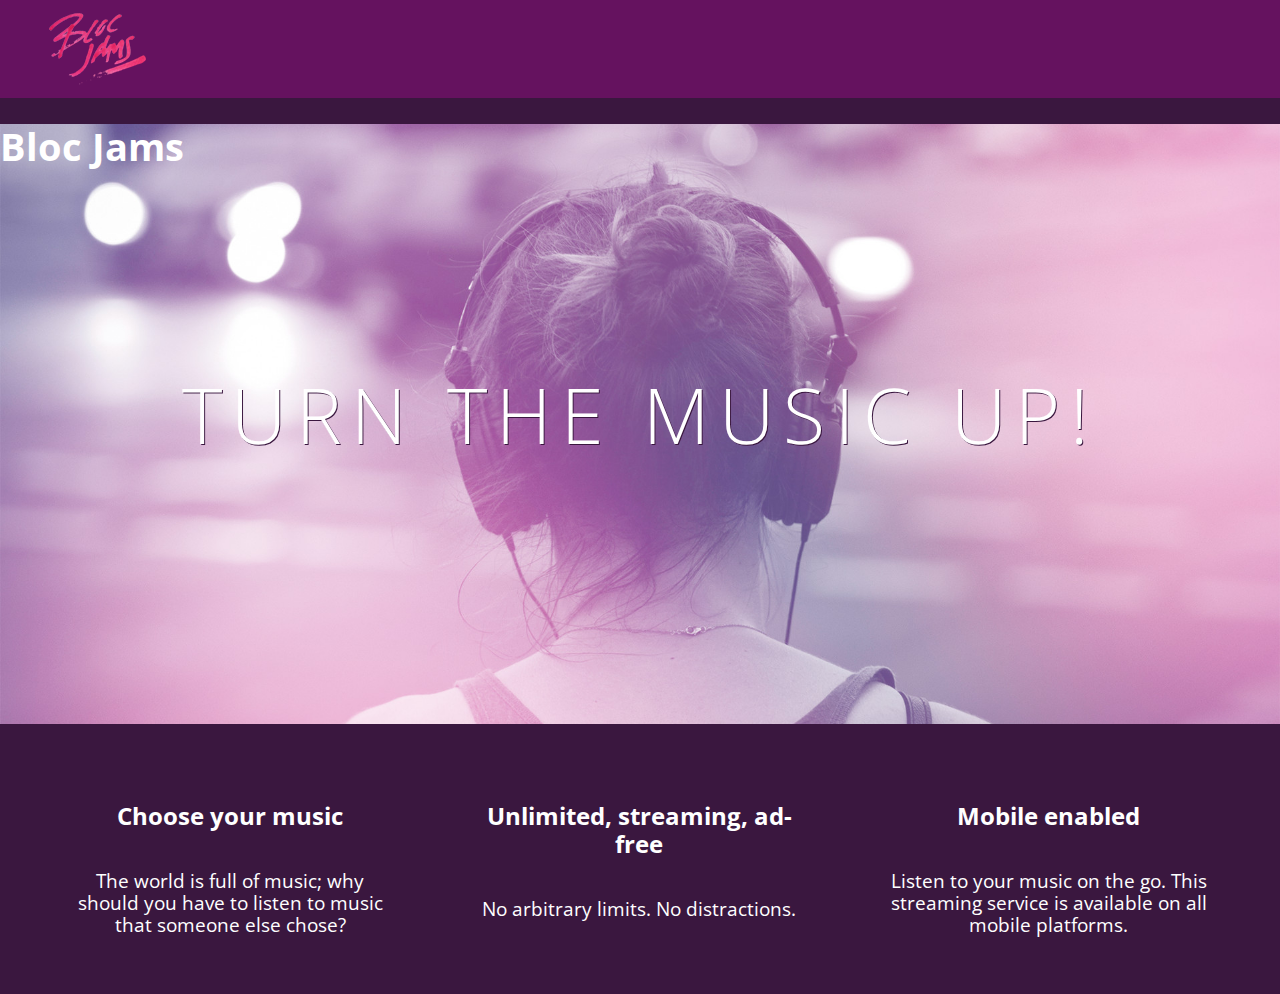
==== bloc-jams/index.html @ 4f091449 "checkpoint 4 completed" ====
<!DOCTYPE html>
<html>
    <head>
        <title>Bloc Jams</title>
        <meta name="viewport" content="width=device-width, initial-scale=1">
        <link rel="stylesheet" type="text/css" href="http://fonts.googleapis.com/css?family=Open+Sans:400,800,600,700,300">
        <link rel="stylesheet" type="text/css" href="http://code.ionicframework.com/ionicons/2.0.1/css/ionicons.min.css">
        <link rel="stylesheet" type="text/css" href="styles/normalize.css">
        <link rel="stylesheet" type="text/css" href="styles/main.css">
        <link rel="stylesheet" type="text/css" href="styles/landing.css">
     </head>
    <body class="landing">
        <nav class="navbar"> <!-- nav bar -->
             <img src="assets/images/bloc_jams_logo.png" alt="bloc jams logo" class="logo">
        </nav>
        <section class="hero-content"> <!-- hero content -->
             <h1>Bloc Jams</h1>
             <h1 class="hero-title">Turn the music up!</h1>
        </section>
        <section class="selling-points container clearfix"> <!-- selling points -->
             <div class="point column third">
                 <span class="ion-music-note"></span>
                 <h5 class="point-title">Choose your music</h5>
                 <p class="point-description">The world is full of music; why should you have to listen to music that someone else chose?</p>
             </div>
             <div class="point column third">
                 <span class="ion-radio-waves"></span>
                 <h5 class="point-title">Unlimited, streaming, ad-free</h5>
                 <p class="point-description">No arbitrary limits. No distractions.</p>
             </div>
             <div class="point column third">
                 <span class="ion-iphone"></span>
                 <h5 class="point-title">Mobile enabled</h5>
                 <p class="point-description">Listen to your music on the go. This streaming service is available on all mobile platforms.</p>
             </div>
         </section>
    </body>
</html>
---- bloc-jams/styles/main.css ----
*, *::before, *::after {
     -moz-box-sizing: border-box;
     -webkit-box-sizing: border-box;
     box-sizing: border-box;
 }

html {
     height: 100%; /* makes sure our HTML takes up 100% of the browser window */
     font-size: 100%;
 }
 
 body {
     font-family: 'Open Sans'; /* sets our font to the "Open Sans" typeface */
     color: white;             /* sets the text color to white */
     min-height: 100%;         /* says the height of the body must be, at minimum, 100% of the window */
 }
 
.navbar {
     padding: 0.5rem;
     background-color: rgb(101,18,95);
 }
 
 .navbar .logo {
     position: relative; /* positioning will be explained in a resource */
     left: 2rem;
 }
 
.container {
     margin: 0 auto;
     max-width: 64rem;
 }

/* Medium and small screens (640px) */
 @media (min-width: 640px) {
   html { font-size: 112%; }
     
     .column {
         float: left;
         padding-left: 1rem;
         padding-right: 1rem;
     }
     
     .column.full { width: 100%; }
     .column.two-thirds { width: 66.7%; }
     .column.half { width: 50%; }
     .column.third { width: 33.3%; }
     .column.fourth { width: 25%; }
     .column.flow-opposite { float: right; }
 }
 
 /* Large screens (1024px) */
 @media (min-width: 1024px) {
   html { font-size: 120%; }
 }

.clearfix::before,
.clearfix::after {
   content: " ";
   display: table;
}

.clearfix::after {
   clear: both;
}
---- bloc-jams/styles/landing.css ----
body.landing {
     background-color: rgb(58,23,63);
 }
 
 .hero-content {
     position: relative;
     min-height: 600px;
     background-image: url(../assets/images/bloc_jams_bg.jpg);
     background-repeat: no-repeat;
     background-position: center center;
     background-size: cover;
 }
 
 .hero-content .hero-title {
     position: absolute;
     top: 40%;
     -webkit-transform: translateY(-50%);
     -moz-transform: translateY(-50%);
     transform: translateY(-50%);
     width: 100%;
     text-align: center;
     font-size: 4rem;
     font-weight: 300;
     text-transform: uppercase;
     letter-spacing: 0.5rem;
     text-shadow: 1px 1px 0px rgb(58,23,63);
 }
 
 .selling-points {
     position: relative;
 }
 
 .point {
     position: relative;
     padding: 2rem;
     text-align: center;
 }
 
 .point .point-title {
     font-size: 1.25rem;
 }
 
 .ion-music-note,
 .ion-radio-waves,
 .ion-iphone {
     color: rgb(233,50,117);
     font-size: 5rem;
 }
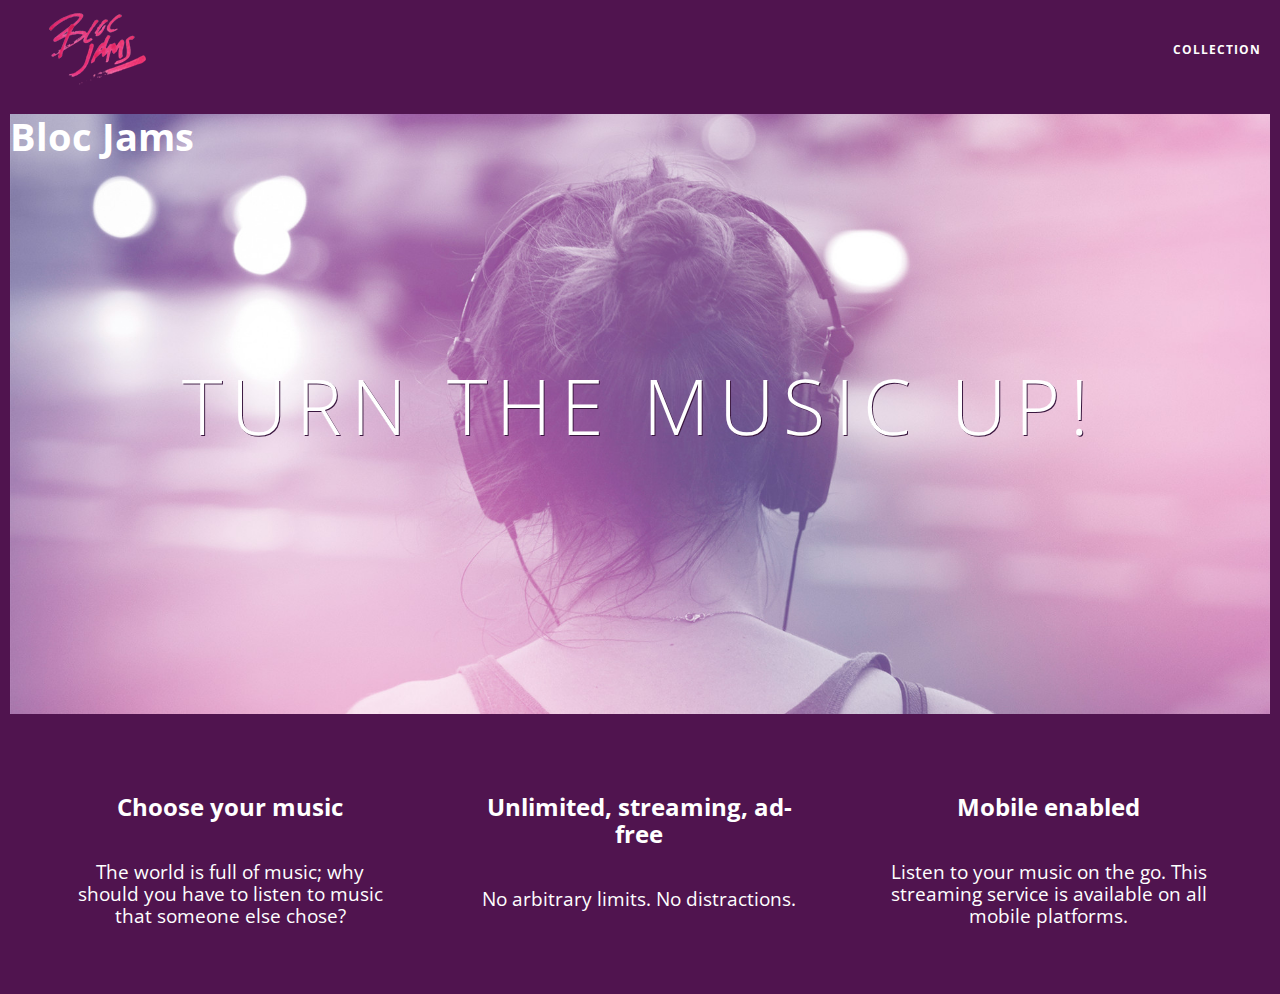
==== commit 80584f64: "checkpoint 5 completed" ====
--- a/bloc-jams/index.html
+++ b/bloc-jams/index.html
@@ -11,8 +11,12 @@
      </head>
     <body class="landing">
         <nav class="navbar"> <!-- nav bar -->
-             <img src="assets/images/bloc_jams_logo.png" alt="bloc jams logo" class="logo">
-        </nav>
+             <a href="index.html" class="logo">
+             <img src="assets/images/bloc_jams_logo.png" alt="bloc jams logo">
+         </a>
+         <div class="links-container">
+             <a href="collection.html" class="navbar-link">collection</a>
+         </div>
         <section class="hero-content"> <!-- hero content -->
              <h1>Bloc Jams</h1>
              <h1 class="hero-title">Turn the music up!</h1>
--- a/bloc-jams/styles/main.css
+++ b/bloc-jams/styles/main.css
@@ -16,15 +16,59 @@
  }
  
 .navbar {
+     position: relative;
      padding: 0.5rem;
-     background-color: rgb(101,18,95);
+      /* #1 */
+     background-color: rgba(101,18,95,0.5);
+     /* #2 */
+     z-index: 1;
  }
  
  .navbar .logo {
      position: relative; /* positioning will be explained in a resource */
      left: 2rem;
+          cursor: pointer;  /* produces the finger-pointer icon when you hover over the logo */
  }
  
+ .navbar .links-container {
+     display: table;
+     position: absolute;
+     top: 0;
+     right: 0;
+     height: 100px;
+     color: white;
+     /* #3 */
+     text-decoration: none;
+ }
+ 
+ .links-container .navbar-link {
+     display: table-cell;
+     position: relative;
+     height: 100%;
+     padding-left: 1rem;
+     padding-right: 1rem;
+     /* #4 */
+     vertical-align: middle;
+     color: white;
+     font-size: 0.625rem;
+     letter-spacing: 0.05rem;
+     font-weight: 700;
+     text-transform: uppercase;
+     /* #3 */
+     text-decoration: none;
+     cursor: pointer;
+ }
+ 
+   /* #5 */
+ .links-container .navbar-link:hover {
+     color: rgb(233,50,117);
+ }
+
+.links-container .navbar-link:active {
+    color: rgb(233,50,117);
+    background-color: white;
+}
+
 .container {
      margin: 0 auto;
      max-width: 64rem;
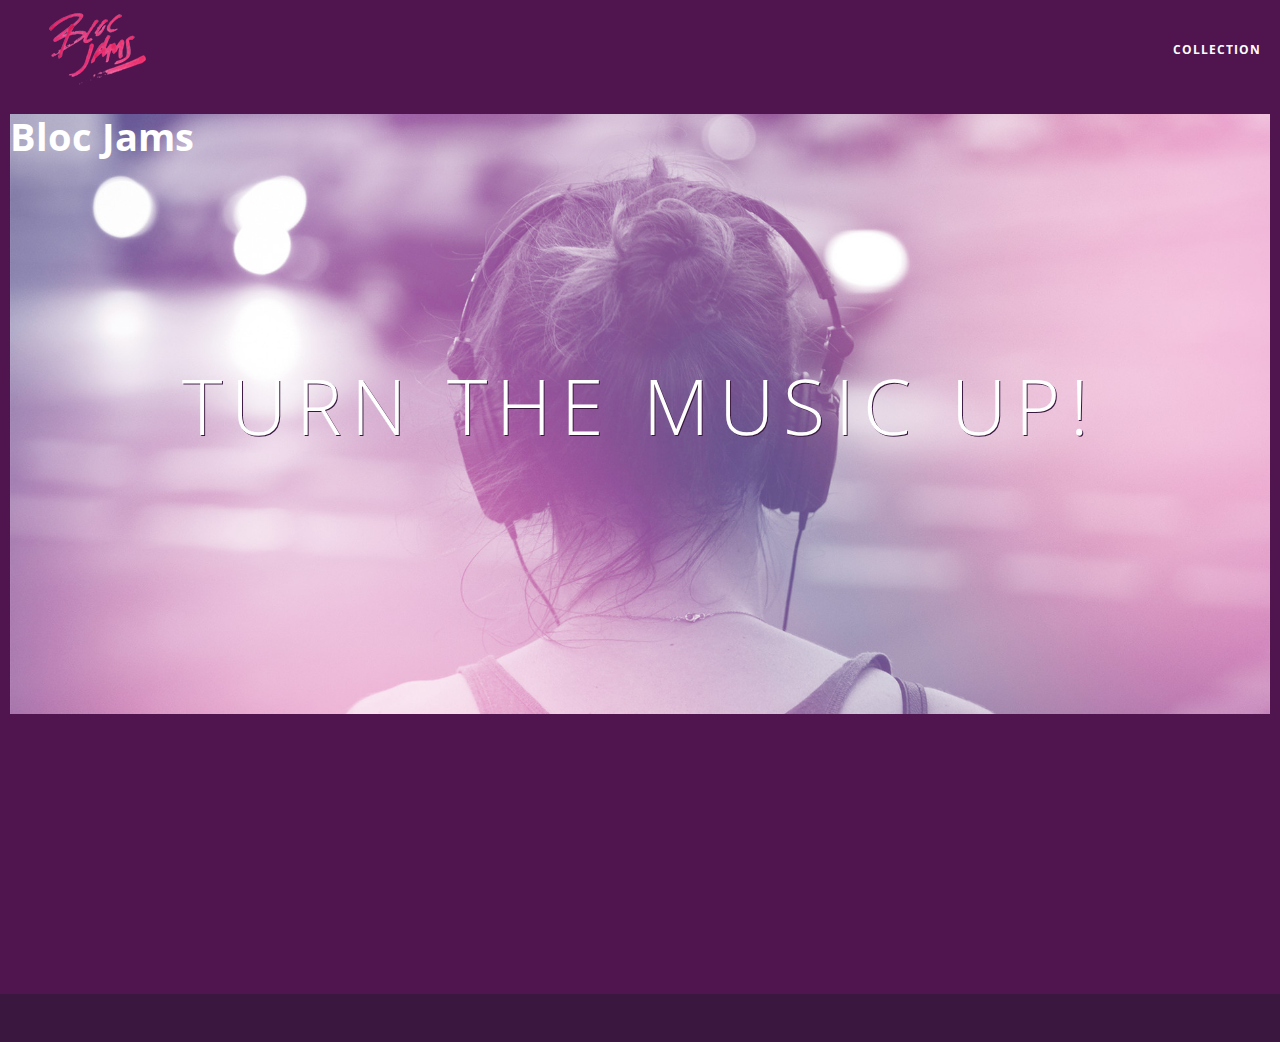
==== commit 40e491a2: "checkpoint-8 completed plus cubic-bezier animation" ====
--- a/bloc-jams/index.html
+++ b/bloc-jams/index.html
@@ -8,6 +8,8 @@
         <link rel="stylesheet" type="text/css" href="styles/normalize.css">
         <link rel="stylesheet" type="text/css" href="styles/main.css">
         <link rel="stylesheet" type="text/css" href="styles/landing.css">
+        <script src="js/konami.js"></script>
+        <script src="js/landing.js"></script>
      </head>
     <body class="landing">
         <nav class="navbar"> <!-- nav bar -->
--- a/bloc-jams/styles/main.css
+++ b/bloc-jams/styles/main.css
@@ -74,6 +74,10 @@
      max-width: 64rem;
  }
 
+.container.narrow {
+     max-width: 56rem;
+ }
+
 /* Medium and small screens (640px) */
  @media (min-width: 640px) {
    html { font-size: 112%; }
--- a/bloc-jams/styles/landing.css
+++ b/bloc-jams/styles/landing.css
@@ -34,6 +34,16 @@
      position: relative;
      padding: 2rem;
      text-align: center;
+     opacity: 0;
+     -webkit-transform: scaleX(0.9) translateY(3rem);
+     -moz-transform: scaleX(0.9) translateY(3rem);
+     transform: scaleX(0.9) translateY(3rem);
+     -webkit-transition: all 0.25s cubic-bezier(.06,.9,.66,.23);
+     -moz-transition: all 0.25s cubic-bezier(.06,.9,.66,.23);
+     transition: all 0.25s cubic-bezier(.06,.9,.66,.23);
+     -webkit-transition-delay: 0.2s;
+     -moz-transition-delay: 0.2s;
+     transition-delay: 0.2s;
  }
  
  .point .point-title {
@@ -45,4 +55,5 @@
  .ion-iphone {
      color: rgb(233,50,117);
      font-size: 5rem;
- }+ }
+
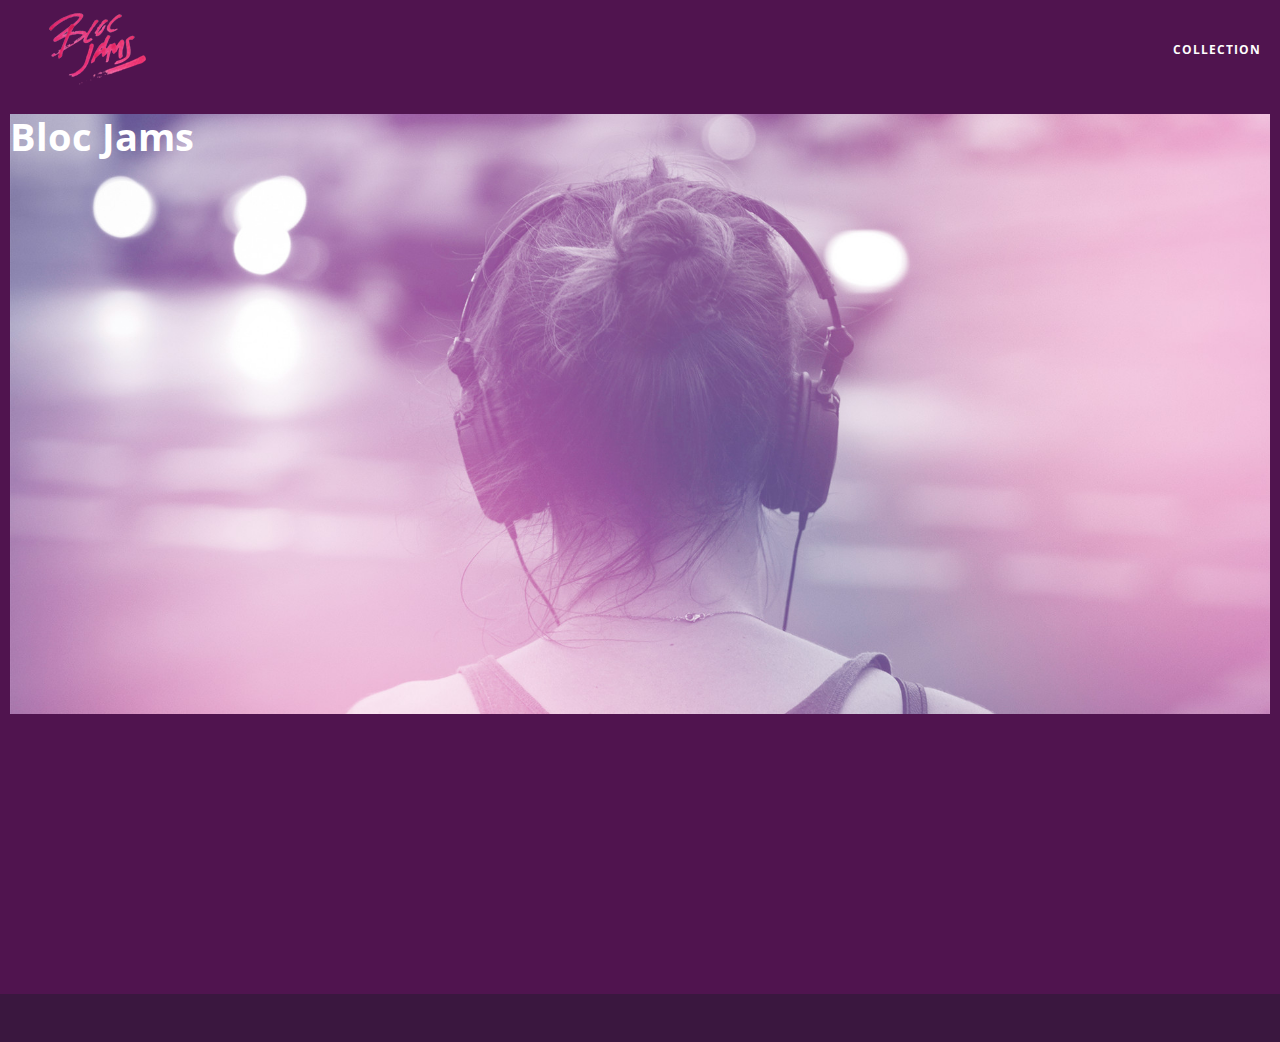
==== commit 2d25bdc0: "checkpoint-8 completed plus additional animation" ====
--- a/bloc-jams/index.html
+++ b/bloc-jams/index.html
@@ -21,7 +21,7 @@
          </div>
         <section class="hero-content"> <!-- hero content -->
              <h1>Bloc Jams</h1>
-             <h1 class="hero-title">Turn the music up!</h1>
+             <h1 class="hero-title point">Turn the music up!</h1>
         </section>
         <section class="selling-points container clearfix"> <!-- selling points -->
              <div class="point column third">
--- a/bloc-jams/styles/landing.css
+++ b/bloc-jams/styles/landing.css
@@ -24,6 +24,15 @@
      text-transform: uppercase;
      letter-spacing: 0.5rem;
      text-shadow: 1px 1px 0px rgb(58,23,63);
+     -webkit-transform: scaleX(0.9) translateY(3rem);
+     -moz-transform: scaleX(0.9) translateY(3rem);
+     transform: scaleX(0.9) translateY(3rem);
+     -webkit-transition: all 0.50s cubic-bezier(.17,.67,.81,.11);
+     -moz-transition: all 0.50s cubic-bezier(.17,.67,.81,.11);
+     transition: all 0.50s cubic-bezier(.17,.67,.81,.11);
+     -webkit-transition-delay: 0.2s;
+     -moz-transition-delay: 0.2s;
+     transition-delay: 0.2s;
  }
  
  .selling-points {
